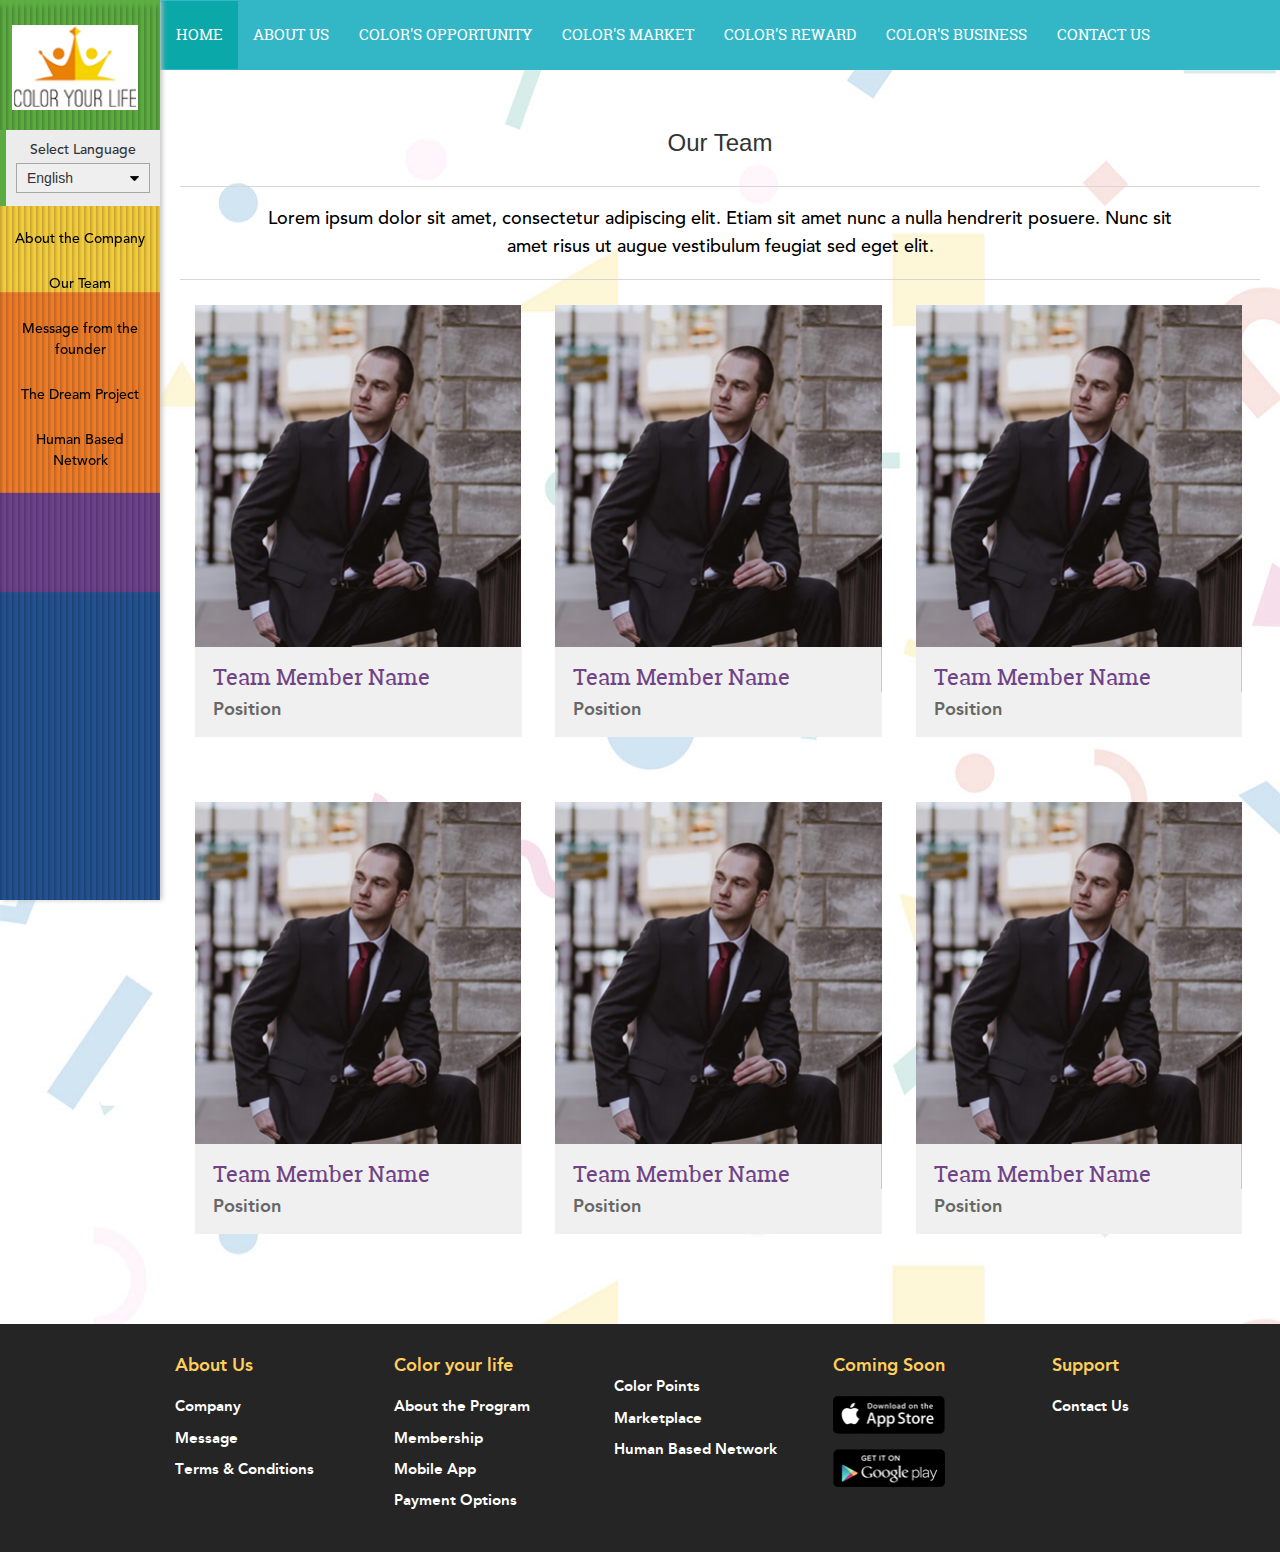
==== ourteam.html @ 3cf5b0e5 "Created Colorlife" ====
<!doctype html>
<!--[if lt IE 7]>      <html class="no-js lt-ie9 lt-ie8 lt-ie7" lang=""> <![endif]-->
<!--[if IE 7]>         <html class="no-js lt-ie9 lt-ie8" lang=""> <![endif]-->
<!--[if IE 8]>         <html class="no-js lt-ie9" lang=""> <![endif]-->
<!--[if gt IE 8]><!-->
<html class="no-js" lang="">
<!--<![endif]-->

<head>
  <meta charset="utf-8">
  <meta http-equiv="X-UA-Compatible" content="IE=edge,chrome=1">
  <title>Title</title>
  <meta name="description" content="">
  <meta name="viewport" content="width=device-width, initial-scale=1">

  <link rel="stylesheet" href="css/bootstrap.min.css">
  <link href='https://fonts.googleapis.com/css?family=Lato:400,100,300,700,900' rel='stylesheet' type='text/css'>
  <link rel="stylesheet" href="css/font-awesome.min.css">
  <link rel="stylesheet" type="text/css" href="css/responsive.css">
  <link rel="stylesheet" href="css/main.css">
</head>

<body>
  <div class="homepage">
      <header id="header">
          <div class="navbar-holder">
              <!-- if you want to customize the nav, just add class and call it on css -->
              <nav role="navigation" class="navbar navbar-default nav-custom pad-160">
                  <!-- Brand and toggle get grouped for better mobile display -->
                  <div class="navbar-header">
                      <button type="button" data-target="#navbarCollapse" data-toggle="collapse" class="navbar-toggle">
                          <span class="sr-only">Toggle navigation</span>
                          <span class="icon-bar"></span>
                          <span class="icon-bar"></span>
                          <span class="icon-bar"></span>
                      </button>
                      
                  </div>
                  <!-- Collection of nav links, forms, and other content for toggling -->
                  <div id="navbarCollapse" class="collapse navbar-collapse">
                      <ul class="nav navbar-nav">
                          <li class="active"><a href="#">Home</a></li>
                          <li><a href="#">About us</a></li>
                          <li><a href="#">Color's Opportunity</a></li>
                          <li><a href="#">Color's Market</a></li>
                          <li><a href="#">Color's Reward</a></li>
                          <li><a href="#">Color's business</a></li>
                          <li><a href="#">Contact Us</a></li>

                          <!-- <li class="dropdown">
                              <a data-toggle="dropdown" class="dropdown-toggle" href="#">Messages <b class="caret"></b></a>
                              <ul role="menu" class="dropdown-menu">
                                  <li><a href="#">Inbox</a></li>
                                  <li><a href="#">Drafts</a></li>
                                  <li><a href="#">Sent Items</a></li>
                                  <li class="divider"></li>
                                  <li><a href="#">Trash</a></li>
                              </ul>
                          </li> -->
                      </ul>
                  </div>
              </nav>
          </div>
      </header>
      
      <div class="home">
        <aside class="sidebar">
          <figure>
            <img src="images/logo.png">
          </figure>
          <ul class="listn pad-0 list-link">
            <li>
              <h5>Select Language</h5>
              <select>
                <option>English</option>
                <option>English</option>
              </select>

            </li>
            <li>
              <a href="">About the Company</a>
            </li>
            <li>
              <a href="">Our Team</a>
            </li>
            <li>
              <a href="">Message from the founder</a>
            </li>
            <li>
              <a href="">The Dream Project</a>
            </li>
            <li>
              <a href="">Human Based Network</a>
            </li>

          </ul>
        </aside>

        <article class="pad-160 ourteam">
         
          <section class="team">
              <article>
                <h3>Our Team</h3>
                <div>
                  <article>
                    <p>Lorem ipsum dolor sit amet, consectetur adipiscing elit. Etiam sit amet nunc a nulla hendrerit posuere. Nunc sit amet risus ut augue vestibulum feugiat sed eget elit.</p>
                  </article>
                </div>
              </article>
          </section>
          <section class="team-list">
              <ul class="pad-0 listn">
                <li>
                  <div class="itmhldr">
                    <aside>
                      <img src="images/team1.jpg">
                    </aside>
                    <article>
                      <div class="graybg">
                        <h4>Team Member Name</h4>
                        <h5>Position</h5>
                      </div>
                      <div class="whitebg">
                        <p>Aliquam erat volutpat. Maecenas luctus nunc eget magna convallis, quis cursus neque ornare. Fusce magna nibh, tristique at lobortis non, iaculis quis lorem. Curabitur lobortis pellentesque ullamcorper. </p>
                      </div>
                    </article>
                  </div>
                </li>
                <li>
                  <div class="itmhldr">
                    <aside>
                      <img src="images/team1.jpg">
                    </aside>
                    <article>
                      <div class="graybg">
                        <h4>Team Member Name</h4>
                        <h5>Position</h5>
                      </div>
                      <div class="whitebg">
                        <p>Aliquam erat volutpat. Maecenas luctus nunc eget magna convallis, quis cursus neque ornare. Fusce magna nibh, tristique at lobortis non, iaculis quis lorem. Curabitur lobortis pellentesque ullamcorper. </p>
                      </div>
                    </article>
                  </div>
                </li>
                <li>
                  <div class="itmhldr">
                    <aside>
                      <img src="images/team1.jpg">
                    </aside>
                    <article>
                      <div class="graybg">
                        <h4>Team Member Name</h4>
                        <h5>Position</h5>
                      </div>
                      <div class="whitebg">
                        <p>Aliquam erat volutpat. Maecenas luctus nunc eget magna convallis, quis cursus neque ornare. Fusce magna nibh, tristique at lobortis non, iaculis quis lorem. Curabitur lobortis pellentesque ullamcorper. </p>
                      </div>
                    </article>
                  </div>
                </li>
                <li>
                  <div class="itmhldr">
                    <aside>
                      <img src="images/team1.jpg">
                    </aside>
                    <article>
                      <div class="graybg">
                        <h4>Team Member Name</h4>
                        <h5>Position</h5>
                      </div>
                      <div class="whitebg">
                        <p>Aliquam erat volutpat. Maecenas luctus nunc eget magna convallis, quis cursus neque ornare. Fusce magna nibh, tristique at lobortis non, iaculis quis lorem. Curabitur lobortis pellentesque ullamcorper. </p>
                      </div>
                    </article>
                  </div>
                </li>
                <li>
                  <div class="itmhldr">
                    <aside>
                      <img src="images/team1.jpg">
                    </aside>
                    <article>
                      <div class="graybg">
                        <h4>Team Member Name</h4>
                        <h5>Position</h5>
                      </div>
                      <div class="whitebg">
                        <p>Aliquam erat volutpat. Maecenas luctus nunc eget magna convallis, quis cursus neque ornare. Fusce magna nibh, tristique at lobortis non, iaculis quis lorem. Curabitur lobortis pellentesque ullamcorper. </p>
                      </div>
                    </article>
                  </div>
                </li>
                <li>
                  <div class="itmhldr">
                    <aside>
                      <img src="images/team1.jpg">
                    </aside>
                    <article>
                      <div class="graybg">
                        <h4>Team Member Name</h4>
                        <h5>Position</h5>
                      </div>
                      <div class="whitebg">
                        <p>Aliquam erat volutpat. Maecenas luctus nunc eget magna convallis, quis cursus neque ornare. Fusce magna nibh, tristique at lobortis non, iaculis quis lorem. Curabitur lobortis pellentesque ullamcorper. </p>
                      </div>
                    </article>
                  </div>
                </li>
                
              </ul>
          </section>
          

          

          

        </article>

      </div>

      <footer class="pad-160">
        <ul class="pad-0 listn">
          <li>
            <h5>About Us</h5>
            <a href="">Company</a>
            <a href="">Message</a>
            <a href="">Terms &amp; Conditions</a>
          </li>
          <li>
            <h5>Color your life</h5>
            <a href="">About the Program</a>
            <a href="">Membership</a>
            <a href="">Mobile App</a>
            <a href="">Payment Options</a>
          </li>
          <li>
            <h5></h5>
            <a href="">Color Points</a>
            <a href="">Marketplace</a>
            <a href="">Human Based Network</a>
          </li>
          <li>
            <h5>Coming Soon</h5>
            <a href=""><img src="images/apple.jpg"></a>
            <a href=""><img src="images/google.jpg"></a>
          </li>

          <li>
            <h5>Support</h5>
            <a href="">Contact Us</a>
          </li>

        </ul>

      </footer>
  </div>
  <script src="js/vendor/jquery-v3.2.1.min.js"></script>
  <script src="js/vendor/bootstrap.min.js"></script>
  <script src="js/main.js"></script>
  <script type="text/javascript">


  </script>
</body>

</html>
---- css/responsive.css ----
@media only screen and (max-width: 1478px){
    .provides > ul > li { width: 32%!important; }
}

@media only screen and (max-width: 1440px){
    .provides > ul > li div > figcaption a { font-size: 20px!important; }
    .provides > ul > li div > figcaption p { font-size: 20px!important; }
}   .provides > ul > li div > figcaption h4 { font-size: 30px!important; }

@media only screen and (max-width: 1367px){
	.nav-custom li { padding: 24px 15px!important;  }
	.nav-custom li a { font-size: 15px!important; }
}

@media only screen and (max-width: 1314px){
    .provides > ul > li { padding: 35px 10px 85px!important; }
}

@media only screen and (max-width: 1282px){
    .provides > ul { text-align: center; }
    .provides > ul > li { width: 31%!important; text-align: left; }
    .provides > ul > li div > figcaption p { font-size: 18px!important; }
    .provides > ul > li div.violet_div a { font-size: 18px!important; }
}

@media only screen and (max-width: 1212px){
    .provides > ul > li { width: 49%!important; margin-bottom: 35px; padding: 20px 10px 40px!important}
    .provides > ul > li:nth-child(odd){ border-right: 3px dotted #3d9342; }
    .provides > ul > li:nth-child(even) {  border-right: 0px }
    .provides > ul > li:last-child{ border-right: 0px!important; }
    .redeem p { font-size: 20px!important; }
    .redeem > ul > li { padding: 0px 10px!important; }
    .redeem > ul > li figure img { object-fit: cover!important; }
    .redeem .affiliate { padding: 30px 0px!important; max-width: 250px!important; }
    .redeem > ul > li { width: 49%!important; }
    .started > article .sbmit-strt input[type="submit"] { font-size: 20px!important; height: 55px!important; }
    h3.title_tg { font-size: 40px!important; }
}

@media only screen and (max-width: 1175px){
	.nav-custom li { padding: 20px 10px!important; }
	.nav-custom{ min-height: 60px!important; }
}

@media only screen and (max-width: 1090px){
	.nav-custom li a { font-size: 14px!important; }
}

@media only screen and (max-width: 1037px ){
    .nav-custom li { padding: 20px 5px!important; }
}

@media only screen and (max-width: 999px){
    h3 { font-size: 35px!important; }
    .provides h3, .redeem h3, .started h3{ padding-bottom: 50px!important; }

}

@media only screen and (max-width: 967px){
	.navbar-header { float: none;}
    .navbar-left,.navbar-right { float: none !important;  }
    .navbar-toggle { display: block; float: right; background: transparent!important; border: 0px; margin-left: 10px; margin-top: 12px; }
    .navbar-collapse { border-top: 0px solid transparent; box-shadow: inset 0 0px 0 rgba(255,255,255,0.1); background: #fff; position: relative; z-index: 99; }
    .navbar-fixed-top { top: 0; border-width: 0 0 1px; }
    .navbar-collapse.collapse { display: none!important; }
    .navbar-nav {float: none!important; padding-left: 160px; background: #98dbe3;}
    .navbar-nav>li { float: none!important; }
    .navbar-nav>li>a { padding-top: 10px; padding-bottom: 10px; }
    .collapse.in{  display:block !important; }
    .nav-custom .navbar-right li a { font-size: 19px!important;} 
    /*.nav-custom li.active { background: #98dbe3;}*/
    .nav-custom { position: relative!important; top: 0!important; padding: 0px!important;}
    .menu { top: 0!important;}
    .navbar-toggle .icon-bar{ width: 35px; height: 4px; background-color: #fff!important;} 

}

@media only screen and (max-width: 837px){
    .provides > ul > li { width: 48%!important }
    .provides > ul > li div > figcaption p { margin-bottom: 20px!important; }
    .provides > ul > li div > figcaption h4{ font-size: 25px!important; margin-bottom: 20px!important; }
    .provides > ul > li div > figure { margin-bottom: 15px!important; }
    footer li { width: 31%!important;     margin-bottom: 25px; }
    footer li:nth-child(n+4) { margin-bottom: 0px; } 
}


@media only screen and (max-width: 799px){
    .sidebar { display: none; }
    .pad-160 { padding-left: 0px!important; }
    .navbar-nav { padding-left: 0px!important; }
    .provides > ul > li div > figcaption p { font-size: 16px!important; }
    .provides > ul > li div > figcaption a { font-size: 16px!important; }
    .provides > ul > li div > figcaption h4 { font-size: 23px!important; }
    .redeem p { padding: 0px 25px!important; font-size: 18px!important; padding-top: 25px!important;}
    .started > article .start-form li{ padding-left: 170px!important; }
    h3.title_tg{ font-size: 35px!important; }
    footer > ul { text-align: center; }
    footer li > a img { margin: 0 auto; }
    .select-none { display: block!important; }
}

@media only screen and (max-width: 690px){
    .provides > ul > li { width: 47%!important; }
    .started > article .start-form div p { font-size: 16px!important; }
}

@media only screen and (max-width: 635px){
    .provides > ul > li { width: 100%!important }
    .provides > ul > li:nth-child(odd){ border-right: 0px!important;}
    .provides > ul > li {  border-bottom: 3px dotted #3d9342; }

}

@media only screen and (max-width: 573px){
    .started > article .start-form div p { padding-left: 65px!important; }
}

@media only screen and (max-width: 550px){
    .slct-lng > article h2 { font-size: 60px!important; }
    .slct-lng > article h4 { font-size: 30px!important; margin-bottom: 50px!important;}
    .slct-lng > article > div { height: 55px!important; }
    .redeem > ul > li { width: 100%!important; padding: 0px!important; }
    .redeem > ul > li figure { height: 150px!important; max-width: 380px!important;margin: 0 auto; }
    h3.title_tg { font-size: 30px!important; }
    footer li { width: 49%!important }
}

@media only screen and (max-width: 479px){
    .started > article .start-form li > span { position: relative!important; top: 0px!important; display: block; margin-bottom: 5px; }
    .started > article .start-form li { padding-left: 0px!important; }
}

@media only screen and (max-width: 450px){
    .slct-lng > article h2 { font-size: 50px!important; }
    .slct-lng > article > div { max-width: 360px!important; }
    .slct-lng > article h2 { font-size: 45px!important; }
    .slct-lng > article figure { padding-bottom: 40px; margin-bottom: 20px; }
    .slct-lng > article h2 { letter-spacing: 5px!important; }
    .provides > ul > li{     padding: 15px 0px 30px!important; }
    .redeem > ul{     padding: 10px 15px 30px!important; }
    .redeem .affiliate { padding: 17px 0px!important; max-width: 190px!important; }
    .redeem > ul > li figure { max-width: 100%!important; }
    .started > article .start-form li img{ width: 100%!important; }
    .select-none select { max-width: 170px!important; }
}


@media only screen and (max-width: 350px){
    .slct-lng > article select { font-size: 20px!important;  }
    .started > article .sbmit-strt input[type="submit"] { max-width: 200px!important; }
    footer li { width: 100%!important }
    .select-none select { max-width: 150px!important; }
}
---- css/main.css ----
@font-face {
  font-family: 'roboto_slabbold';
  src: url("../fonts/robotoslab-bold-webfont.woff2") format("woff2"), url("../fonts/robotoslab-bold-webfont.woff") format("woff");
  font-weight: normal;
  font-style: normal; }
@font-face {
  font-family: 'roboto_slablight';
  src: url("../fonts/robotoslab-light-webfont.woff2") format("woff2"), url("../fonts/robotoslab-light-webfont.woff") format("woff");
  font-weight: normal;
  font-style: normal; }
@font-face {
  font-family: 'roboto_slabregular';
  src: url("../fonts/robotoslab-regular-webfont.woff2") format("woff2"), url("../fonts/robotoslab-regular-webfont.woff") format("woff");
  font-weight: normal;
  font-style: normal; }
@font-face {
  font-family: 'roboto_slabthin';
  src: url("../fonts/robotoslab-thin-webfont.woff2") format("woff2"), url("../fonts/robotoslab-thin-webfont.woff") format("woff");
  font-weight: normal;
  font-style: normal; }
@font-face {
  font-family: 'avenirheavy';
  src: url("../fonts/aeh-webfont.woff2") format("woff2"), url("../fonts/aeh-webfont.woff") format("woff");
  font-weight: normal;
  font-style: normal; }
@font-face {
  font-family: 'avenirheavy';
  src: url("../fonts/aeh-webfont.woff2") format("woff2"), url("../fonts/aeh-webfont.woff") format("woff");
  font-weight: normal;
  font-style: normal; }
@font-face {
  font-family: 'AvenirLTStd-Medium';
  src: url("../fonts/AvenirLTStd-Medium.eot?#iefix") format("embedded-opentype"), url("../fonts/AvenirLTStd-Medium.otf") format("opentype"), url("../fonts/AvenirLTStd-Medium.woff") format("woff"), url("../fonts/AvenirLTStd-Medium.ttf") format("truetype"), url("../fonts/AvenirLTStd-Medium.svg#AvenirLTStd-Medium") format("svg");
  font-weight: normal;
  font-style: normal; }
@font-face {
  font-family: 'permanent_markerregular';
  src: url("../fonts/permanentmarker-webfont.woff2") format("woff2"), url("../fonts/permanentmarker-webfont.woff") format("woff");
  font-weight: normal;
  font-style: normal; }
* {
  outline: none;
  box-sizing: border-box; }

a {
  text-decoration: none;
  cursor: pointer; }

body, html, h1, h2, h3, h4, h5, h6, p, header, footer, div, article, section, aside {
  padding: 0;
  margin: 0;
  position: relative; }

body, html {
  height: 100%; }

input[type="text"], input[type="email"], select, textarea, button {
  outline: 0;
  border: 0;
  appearance: none;
  -webkit-appearance: none;
  -moz-appearance: none;
  -o-appearance: none; }

/* Common Classes */
.wid100 {
  width: 100%;
  float: left; }

.fleft {
  float: left; }

.fright {
  float: right; }

.listn {
  list-style: none;
  margin: 0;
  padding: 0; }

.defimg, img {
  width: 100%;
  height: auto; }

.defimg2 {
  width: auto;
  height: auto; }

.coverimg {
  width: 100%;
  height: 100%;
  object-fit: cover; }

.containimg {
  width: 100%;
  height: 100%;
  object-fit: contain; }

.pagewrapper {
  width: 100%;
  margin: 0 auto;
  max-width: 1366px;
  padding: 0 25px; }

.pagewrapper2 {
  width: 100%;
  margin: 0 auto;
  max-width: 990px; }

.clearfix:after {
  visibility: hidden;
  display: block;
  font-size: 0;
  content: "";
  clear: both;
  height: 0; }

.clearfix {
  display: block;
  clear: both; }

.close {
  width: 35px;
  height: 35px;
  background: url(../images/iconset1.png) no-repeat right -35px;
  position: absolute;
  right: 10px;
  top: 10px; }

.pad-160 {
  padding-left: 160px; }

.pad-0 {
  padding: 0; }

/* Colors & Fonts */
/* Colors */
.orange {
  color: #f67d29; }

.lightblue {
  color: #00bae5; }

.dgreen {
  color: #48ab4c; }

.violet {
  color: #704287; }

.bld {
  font-weight: 600;
  text-transform: uppercase; }

a:hover, a:focus, a {
  outline: none; }

.navbar-default .navbar-nav > .active > a, .navbar-default .navbar-nav > .active > a:hover, .navbar-default .navbar-nav > .active > a:focus {
  background: #0aa8a9; }

.navbar-collapse {
  padding-left: 0px;
  padding-right: 0px; }

.navbar-default {
  border-color: transparent; }

.sidebar {
  padding: 25px 0px;
  position: fixed;
  height: 100%;
  max-width: 160px;
  width: 100%;
  z-index: 7;
  top: 0;
  background-color: #fff;
  box-shadow: 2px 0px 5px #c2c2c2;
  background-image: url(../images/bg-stick.jpg);
  background-size: contain;
  background-repeat-y: repeat;
  background-repeat-x: no-repeat; }
  .sidebar > figure {
    max-width: 150px;
    width: 100%;
    height: 85px;
    margin-bottom: 20px; }
    .sidebar > figure img {
      object-fit: contain;
      height: 100%; }
  .sidebar > ul.list-link > li:first-child {
    background: #ececec;
    padding: 13px 10px;
    margin-bottom: 10px;
    border-left: 6px solid #5cab40; }
    .sidebar > ul.list-link > li:first-child h5 {
      font-family: "AvenirLTStd-Medium";
      margin-bottom: 5px; }
    .sidebar > ul.list-link > li:first-child select {
      width: 100%;
      padding-left: 10px;
      height: 30px;
      border: 1px solid #a6a6a6;
      background-image: url(../images/arrow.png);
      background-repeat: no-repeat;
      background-position: right 10px center; }
  .sidebar > ul.list-link li {
    text-align: center;
    padding: 12px 10px; }
    .sidebar > ul.list-link li a {
      color: #000;
      text-decoration: none;
      font-family: "AvenirLTStd-Medium"; }
  .sidebar > .medialink {
    padding: 0px 20px;
    position: absolute;
    bottom: 0; }
    .sidebar > .medialink li {
      width: 49%;
      display: inline-block;
      float: left;
      margin-bottom: 15px; }
      .sidebar > .medialink li aside {
        max-width: 32px;
        height: 32px;
        width: 100%;
        margin: 0 auto; }
        .sidebar > .medialink li aside img {
          height: 100%;
          object-fit: contain; }

.nav-custom {
  margin-bottom: 0;
  min-height: 70px;
  background: #33b7c7;
  margin: 0;
  position: relative;
  top: 0;
  width: 100%;
  z-index: 5;
  border-radius: 0px; }
  .nav-custom li {
    padding: 24px 25px;
    transition: 0.3s ease-in;
    cursor: pointer; }
    .nav-custom li a {
      font-family: "roboto_slabregular", Arial, sans-serif;
      text-transform: uppercase;
      color: #fff !important;
      font-size: 16px;
      padding: 0px; }
  .nav-custom li.active {
    background: #0aa8a9; }
  .nav-custom li:hover {
    background: #0aa8a9; }

.sec-banner {
  height: 93vh;
  background-image: url(../images/banner.jpg);
  background-position: center;
  background-size: cover;
  position: relative; }
  .sec-banner > .play {
    max-width: 250px;
    width: 100%;
    position: absolute;
    transform: translate(-50%, -50%);
    bottom: 80px;
    left: 50%; }
    .sec-banner > .play > figure {
      height: 72px;
      max-width: 72px;
      width: 100%;
      margin: 0 auto;
      margin-bottom: 20px; }
      .sec-banner > .play > figure img {
        width: 100%;
        height: 100%;
        object-fit: contain; }
    .sec-banner > .play > figcaption {
      text-align: center; }
      .sec-banner > .play > figcaption > a {
        font-family: "avenirheavy";
        font-size: 24px;
        color: #fff;
        text-transform: uppercase;
        text-decoration: none; }
  .sec-banner > .text-hldr {
    max-width: 780px;
    width: 100%;
    position: absolute;
    left: 50%;
    transform: translate(-50%, -50%);
    top: 30%;
    padding: 0px 20px; }
    .sec-banner > .text-hldr figure {
      max-width: 750px;
      margin: 0 auto;
      height: 100px;
      margin-bottom: 40px; }
      .sec-banner > .text-hldr figure img {
        width: 100%;
        height: 100%;
        object-fit: contain; }
    .sec-banner > .text-hldr figcaption {
      text-align: center; }
      .sec-banner > .text-hldr figcaption h4 {
        font-size: 36px;
        font-family: "permanent_markerregular", Arial, sans-serif;
        color: #00bae5; }

.sec-banner:after {
  position: absolute;
  content: '';
  background-image: url(../images/after-stick.jpg);
  width: 100%;
  max-width: 100%;
  bottom: 0;
  height: 5px;
  background-size: contain;
  background-repeat-x: repeat; }

h3.title_tg {
  font-family: "roboto_slabregular", Arial, sans-serif;
  font-size: 45px;
  text-align: center; }

.provides {
  padding: 30px 0px;
  position: relative; }
  .provides h3 {
    position: relative;
    padding-bottom: 63px;
    border-bottom: 1px solid #e5e5e5; }
  .provides h3:after {
    position: absolute;
    content: '';
    background-image: url(../images/green-curve.png);
    width: 145px;
    height: 21px;
    left: 50%;
    transform: translate(-50%, -50%);
    bottom: 10%;
    background-size: contain; }
  .provides > ul {
    padding: 15px 15px; }
    .provides > ul > li {
      width: 33%;
      padding: 35px 15px 85px;
      display: inline-block;
      border-right: 3px dotted #3d9342; }
      .provides > ul > li div > figure {
        height: 200px;
        margin-bottom: 30px; }
        .provides > ul > li div > figure img {
          height: 100%;
          object-fit: cover; }
      .provides > ul > li div > figcaption h4 {
        font-family: "roboto_slabregular", Arial, sans-serif;
        font-size: 35px;
        margin-bottom: 40px; }
      .provides > ul > li div > figcaption p {
        font-family: "AvenirLTStd-Medium";
        font-size: 24px;
        margin-bottom: 40px; }
      .provides > ul > li div > figcaption a {
        text-decoration: none;
        border-bottom: 2px solid #5f3873;
        padding-bottom: 5px;
        font-family: "AvenirLTStd-Medium";
        font-size: 24px;
        font-weight: bold; }
      .provides > ul > li div.violet_div h4 {
        color: #704287; }
      .provides > ul > li div.violet_div a {
        border-bottom: 2px solid #704287;
        color: #704287; }
      .provides > ul > li div.blue_div h4 {
        color: #005289; }
      .provides > ul > li div.blue_div a {
        border-bottom: 2px solid #005289;
        color: #005289; }
      .provides > ul > li div.green_div h4 {
        color: #3d9342; }
      .provides > ul > li div.green_div a {
        border-bottom: 2px solid #3d9342;
        color: #3d9342; }
    .provides > ul > li:last-child {
      border: 0px; }

.provides:after {
  position: absolute;
  content: '';
  background-image: url(../images/after-stick.jpg);
  width: 100%;
  max-width: 100%;
  bottom: 0;
  height: 5px;
  background-size: contain;
  background-repeat-x: repeat; }

.redeem {
  padding: 30px 0px 0px;
  position: relative; }
  .redeem h3 {
    position: relative;
    padding-bottom: 63px;
    border-bottom: 1px solid #e5e5e5; }
  .redeem h3:after {
    position: absolute;
    content: '';
    background-image: url(../images/orange-curve.png);
    width: 145px;
    height: 21px;
    left: 50%;
    transform: translate(-50%, -50%);
    bottom: 10%;
    background-size: contain; }
  .redeem p {
    font-family: "avenirheavy", Arial, sans-serif;
    font-size: 24px;
    color: #313131;
    text-align: center;
    letter-spacing: 2px;
    padding-top: 30px; }
  .redeem > ul {
    padding: 10px 30px 30px;
    text-align: center;
    background-image: url(../images/bg-redeem.jpg);
    background-size: 100%;
    background-repeat: no-repeat;
    background-position: center;
    width: 100%; }
    .redeem > ul > li {
      padding: 0px 15px;
      width: 33%;
      display: inline-block;
      margin-bottom: 15px; }
      .redeem > ul > li figure {
        height: 120px; }
        .redeem > ul > li figure img {
          height: 100%;
          object-fit: contain; }
  .redeem .affiliate {
    max-width: 360px;
    width: 100%;
    background-color: #898989;
    margin: 0 auto;
    display: block;
    padding: 47px 0px;
    text-align: center; }
    .redeem .affiliate a {
      color: #fff;
      font-size: 18px;
      font-family: "AvenirLTStd-Medium";
      text-decoration: none; }

.redeem:after {
  position: absolute;
  content: '';
  background-image: url(../images/after-stick.jpg);
  width: 100%;
  max-width: 100%;
  bottom: 0;
  height: 5px;
  background-size: contain;
  background-repeat-x: repeat; }

.started {
  padding: 30px 0px 0px;
  position: relative; }
  .started h3 {
    position: relative;
    padding-bottom: 63px;
    border-bottom: 1px solid #e5e5e5; }
  .started h3:after {
    position: absolute;
    content: '';
    background-image: url(../images/orange-curve.png);
    width: 145px;
    height: 21px;
    left: 50%;
    transform: translate(-50%, -50%);
    bottom: 10%;
    background-size: contain; }
  .started > article {
    background-image: url(../images/bg-started.jpg);
    background-size: cover; }
    .started > article .start-form li {
      margin-bottom: 20px;
      position: relative;
      padding-left: 200px; }
      .started > article .start-form li > span {
        position: absolute;
        left: 0;
        font-family: "avenirheavy";
        font-size: 18px;
        top: 12px; }
      .started > article .start-form li input[type="text"], .started > article .start-form li input[type="email"], .started > article .start-form li input[type="password"] {
        height: 45px;
        border: 1px solid #898989;
        width: 100%;
        font-family: "avenirheavy", Arial, sans-serif;
        font-size: 18px;
        padding-left: 15px; }
      .started > article .start-form li img {
        width: 60%; }
    .started > article .start-form div {
      margin-bottom: 20px;
      display: block; }
      .started > article .start-form div input[type="checkbox"] {
        height: 25px;
        width: 25px;
        float: left;
        margin-left: 25px;
        margin-right: 15px;
        position: relative;
        z-index: 2;
        margin-top: 0px; }
      .started > article .start-form div p {
        font-family: "avenirheavy", Arial, sans-serif;
        font-size: 18px;
        letter-spacing: 1px; }
        .started > article .start-form div p a {
          color: #f67d29;
          border-bottom: 2px solid #f67d29;
          text-decoration: none; }
    .started > article .start-form li:first-child input[type="text"] {
      border-left: 12px solid #3d9342; }
    .started > article .start-form li:nth-child(2) input[type="email"] {
      border-left: 12px solid #f1c251; }
    .started > article .start-form li:nth-child(2) input[type="text"] {
      border-left: 12px solid #f1c251; }
    .started > article .start-form li:nth-child(3) input[type="email"] {
      border-left: 12px solid #f67d29; }
    .started > article .start-form li:nth-child(3) input[type="text"] {
      border-left: 12px solid #f67d29; }
    .started > article .start-form li:nth-child(4) input[type="email"] {
      border-left: 12px solid #704287; }
    .started > article .start-form li:nth-child(4) input[type="text"] {
      border-left: 12px solid #704287; }
    .started > article .start-form li:nth-child(5) input[type="email"] {
      border-left: 12px solid #005289; }
    .started > article .start-form li:nth-child(5) input[type="password"] {
      border-left: 12px solid #005289; }
    .started > article .sbmit-strt {
      margin-top: 35px; }
      .started > article .sbmit-strt input[type="submit"] {
        max-width: 249px;
        height: 67px;
        width: 100%;
        background: #f67d29;
        color: #fff;
        border-radius: 7px;
        border: 0px;
        font-family: "roboto_slabregular", Arial, sans-serif;
        font-weight: 600;
        letter-spacing: 4px;
        font-size: 26px;
        text-transform: uppercase;
        margin: 0 auto;
        display: block; }
  .started article > div {
    margin-top: 45px;
    padding-bottom: 85px; }

footer {
  background: #242524;
  padding: 30px 15px; }
  footer li {
    width: 19.5%;
    display: inline-block;
    vertical-align: text-top;
    padding: 0px 15px; }
    footer li > a img {
      max-width: 112px;
      width: 100%;
      height: 38px;
      display: block;
      margin-bottom: 15px; }
    footer li > a {
      display: block;
      color: #fff;
      font-family: "avenirheavy", Arial, sans-serif;
      margin-bottom: 10px;
      text-decoration: none;
      font-size: 15px; }
    footer li > a:hover {
      color: #ffce5d;
      text-decoration: none; }
    footer li > h5 {
      font-family: "avenirheavy", Arial, sans-serif;
      color: #ffce5d;
      font-size: 18px;
      margin-bottom: 20px; }

.container-710 {
  max-width: 710px;
  width: 100%;
  box-sizing: border-box;
  padding: 15px;
  margin: 0 auto; }

.slct-lng {
  height: 100vh;
  background-image: url(../images/banner.jpg);
  background-size: cover;
  background-repeat: no-repeat;
  background-position: center; }
  .slct-lng > article {
    position: absolute;
    top: 45%;
    left: 50%;
    transform: translate(-50%, -50%);
    max-width: 780px;
    width: 100%;
    padding: 0px 15px; }
    .slct-lng > article figure {
      position: relative;
      padding-bottom: 60px;
      margin-bottom: 35px; }
    .slct-lng > article figure:after {
      position: absolute;
      content: '';
      height: 18px;
      width: 143px;
      background-image: url(../images/gradient-curve.png);
      left: 50%;
      bottom: 0;
      transform: translate(-50%, -50%); }
    .slct-lng > article h4 {
      font-family: "permanent_markerregular", Arial, sans-serif;
      font-size: 35px;
      color: #00bae5;
      text-align: center;
      text-transform: uppercase;
      margin-bottom: 100px; }
    .slct-lng > article h2 {
      font-family: "permanent_markerregular", Arial, sans-serif;
      font-size: 75px;
      text-align: center;
      color: #9a248c;
      text-shadow: 2px 4px 6px #fff;
      letter-spacing: 10px; }
    .slct-lng > article > div {
      max-width: 540px;
      width: 100%;
      height: 70px;
      border-radius: 9px;
      margin: 0 auto;
      display: block;
      box-shadow: 0px 3px 15px #062a3e; }
    .slct-lng > article select {
      background: #fff;
      font-size: 25px;
      padding: 0px 15px;
      width: 100%;
      height: 100%;
      border-radius: 9px;
      background-image: url(../images/arrow-orange.png);
      background-repeat: no-repeat;
      background-size: 25px;
      background-position: right 20px center; }

.ourteam {
  background-image: url(../images/bg-redeem.jpg); }
  .ourteam .team {
    padding: 60px 20px 0px; }
    .ourteam .team article h3 {
      margin-bottom: 30px;
      text-align: center; }
    .ourteam .team article > div {
      padding: 18px 40px;
      text-align: center;
      border-top: 1px solid #d7d7d7;
      border-bottom: 1px solid #d7d7d7; }
      .ourteam .team article > div > article {
        max-width: 960px;
        width: 100%;
        padding: 0px 15px;
        margin: 0 auto;
        box-sizing: border-box; }
      .ourteam .team article > div p {
        font-family: "AvenirLTStd-Medium";
        font-size: 18px;
        line-height: 28px;
        color: #000; }
  .ourteam .team-list {
    padding: 25px 20px; }
    .ourteam .team-list > ul li {
      width: 33%;
      display: inline-block;
      padding: 0px 15px;
      position: relative;
      margin-bottom: 110px; }
      .ourteam .team-list > ul li div.itmhldr {
        max-width: 387px;
        margin: 0 auto; }
        .ourteam .team-list > ul li div.itmhldr aside {
          margin: 0 auto;
          height: 387px;
          width: 100%; }
          .ourteam .team-list > ul li div.itmhldr aside img {
            height: 100%;
            object-fit: cover; }
        .ourteam .team-list > ul li div.itmhldr article {
          position: absolute;
          bottom: -45px;
          left: 50%;
          transform: translate(-50%, 0%);
          width: 100%;
          max-width: 352px;
          width: 100%;
          transition: 0.5s; }
          .ourteam .team-list > ul li div.itmhldr article > div.graybg {
            background: #f0f0f0;
            padding: 18px 18px; }
            .ourteam .team-list > ul li div.itmhldr article > div.graybg h4 {
              color: #704287;
              font-family: "roboto_slabregular", Arial, sans-serif;
              font-size: 22px;
              margin-bottom: 10px; }
            .ourteam .team-list > ul li div.itmhldr article > div.graybg h5 {
              font-size: 18px;
              font-family: "avenirheavy";
              color: #676767; }
          .ourteam .team-list > ul li div.itmhldr article > div.whitebg {
            padding: 26px 18px;
            background: #fff;
            display: none; }
      .ourteam .team-list > ul li .itmhldr:hover div.whitebg {
        display: block; }
      .ourteam .team-list > ul li .itmhldr:hover > article {
        bottom: 0; }

.play-popup {
  max-width: 750px;
  margin: 0 auto;
  padding: 40px 15px 15px;
  background: #fff; }
  .play-popup article {
    width: 100%;
    height: 500px; }
    .play-popup article iframe {
      width: 100%;
      height: 100%; }

.select-none {
  display: none;
  background: #33b7c7;
  padding: 10px 15px; }
  .select-none select {
    max-width: 230px;
    width: 100%;
    background-image: url(../images/arrow.png);
    background-repeat: no-repeat;
    height: 30px;
    background-position: 95% center;
    padding-left: 15px;
    padding-right: 20px;
    font-family: "roboto_slabregular", Arial, sans-serif;
    float: right; }

/*# sourceMappingURL=main.css.map */
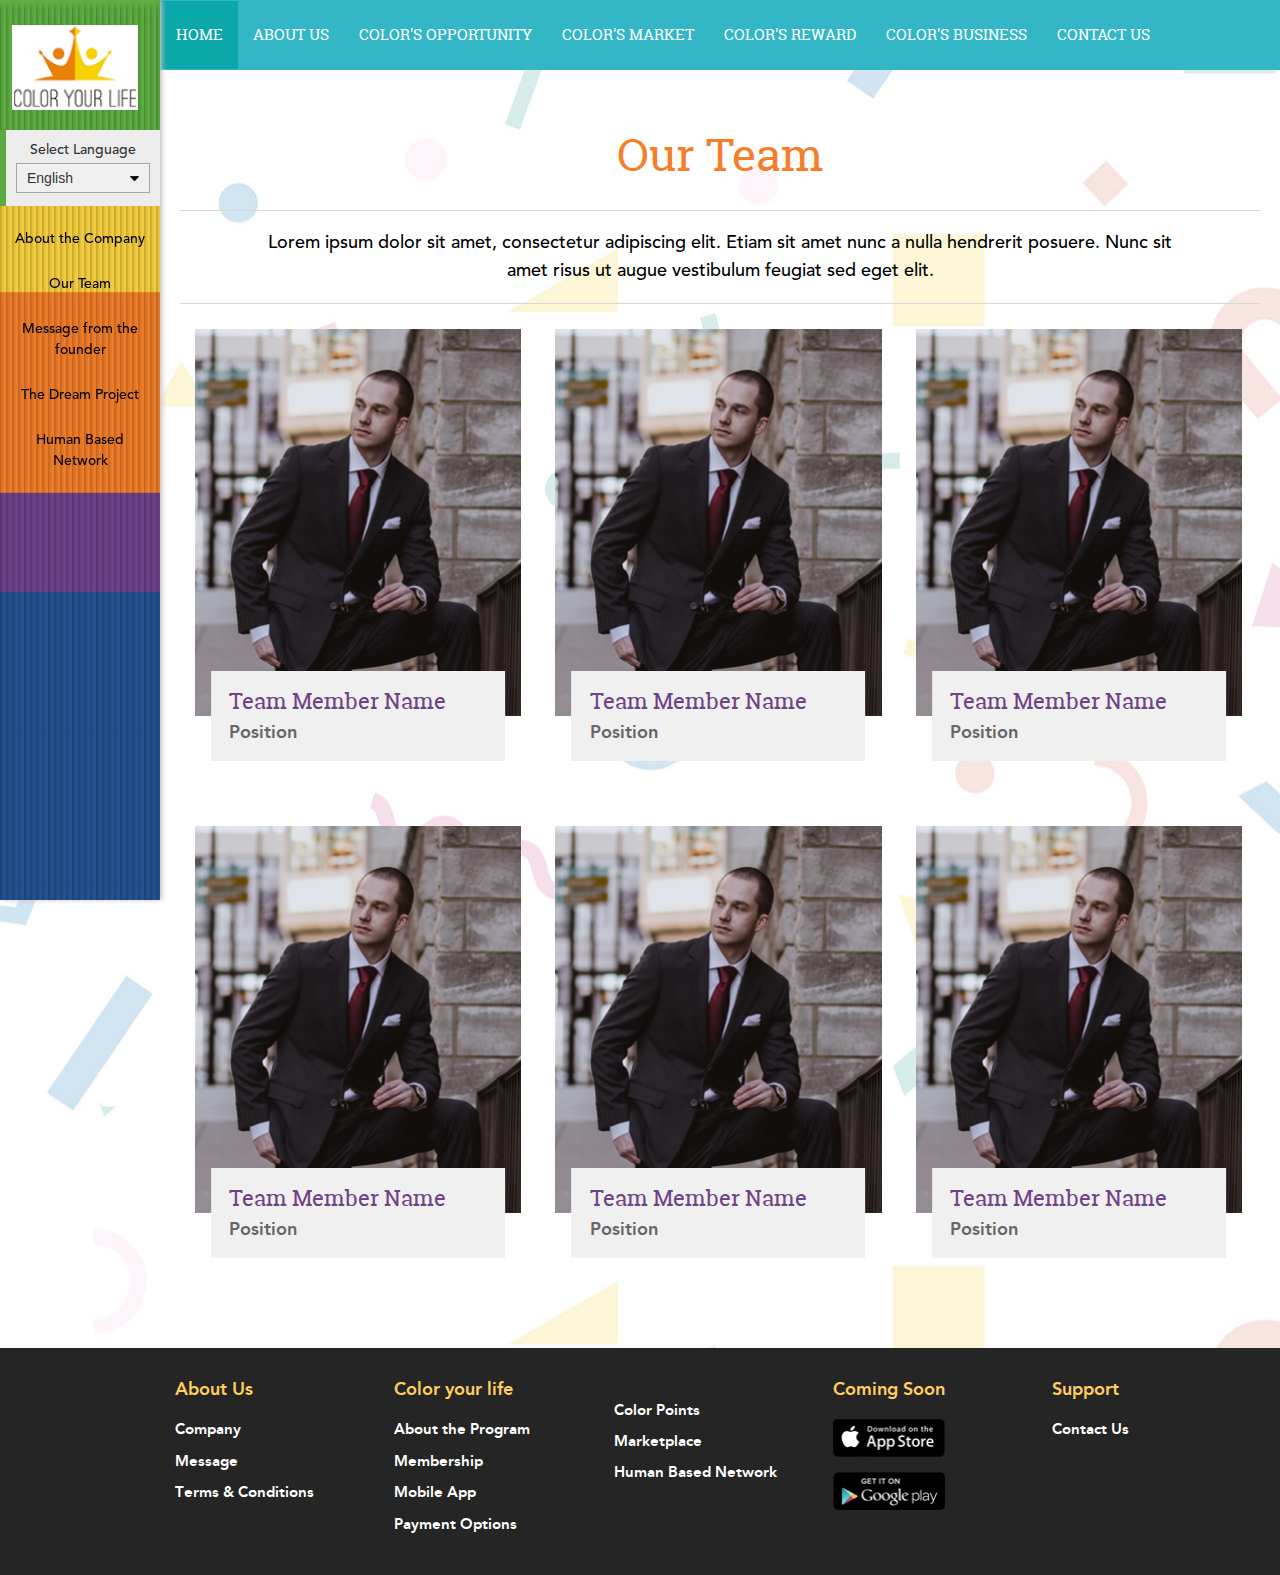
==== commit d3573e69: "Responsive team" ====
--- a/ourteam.html
+++ b/ourteam.html
@@ -100,7 +100,7 @@
          
           <section class="team">
               <article>
-                <h3>Our Team</h3>
+                <h3 class="orange title_tg">Our Team</h3>
                 <div>
                   <article>
                     <p>Lorem ipsum dolor sit amet, consectetur adipiscing elit. Etiam sit amet nunc a nulla hendrerit posuere. Nunc sit amet risus ut augue vestibulum feugiat sed eget elit.</p>
--- a/css/responsive.css
+++ b/css/responsive.css
@@ -35,6 +35,7 @@
     .redeem > ul > li { width: 49%!important; }
     .started > article .sbmit-strt input[type="submit"] { font-size: 20px!important; height: 55px!important; }
     h3.title_tg { font-size: 40px!important; }
+    .ourteam .team-list > ul li div.itmhldr article > div.graybg h4{ font-size: 20px!important }
 }
 
 @media only screen and (max-width: 1175px){
@@ -48,6 +49,10 @@
 
 @media only screen and (max-width: 1037px ){
     .nav-custom li { padding: 20px 5px!important; }
+}
+
+@media only screen and (max-width: 1024px){
+    .ourteam .team-list > ul li { width: 49%!important; }
 }
 
 @media only screen and (max-width: 999px){
@@ -98,6 +103,8 @@
     footer > ul { text-align: center; }
     footer li > a img { margin: 0 auto; }
     .select-none { display: block!important; }
+    .ourteam .team article > div p { font-size: 16px!important; }
+    .ourteam .team article > div { padding: 18px 15px!important; }
 }
 
 @media only screen and (max-width: 690px){
@@ -124,6 +131,10 @@
     .redeem > ul > li figure { height: 150px!important; max-width: 380px!important;margin: 0 auto; }
     h3.title_tg { font-size: 30px!important; }
     footer li { width: 49%!important }
+    .ourteam .team article > div { padding: 18px 0px!important }
+    .ourteam .team-list > ul li { width:  100%!important; margin-bottom: 50px!important }
+    .ourteam .team-list > ul li div.itmhldr article > div.whitebg { display: block!important; }
+    .ourteam .team-list > ul li div.itmhldr article { position: relative!important; bottom: auto!important; top: -43px!important; }
 }
 
 @media only screen and (max-width: 479px){
--- a/css/main.css
+++ b/css/main.css
@@ -706,9 +706,7 @@
           bottom: -45px;
           left: 50%;
           transform: translate(-50%, 0%);
-          width: 100%;
-          max-width: 352px;
-          width: 100%;
+          width: 90%;
           transition: 0.5s; }
           .ourteam .team-list > ul li div.itmhldr article > div.graybg {
             background: #f0f0f0;
